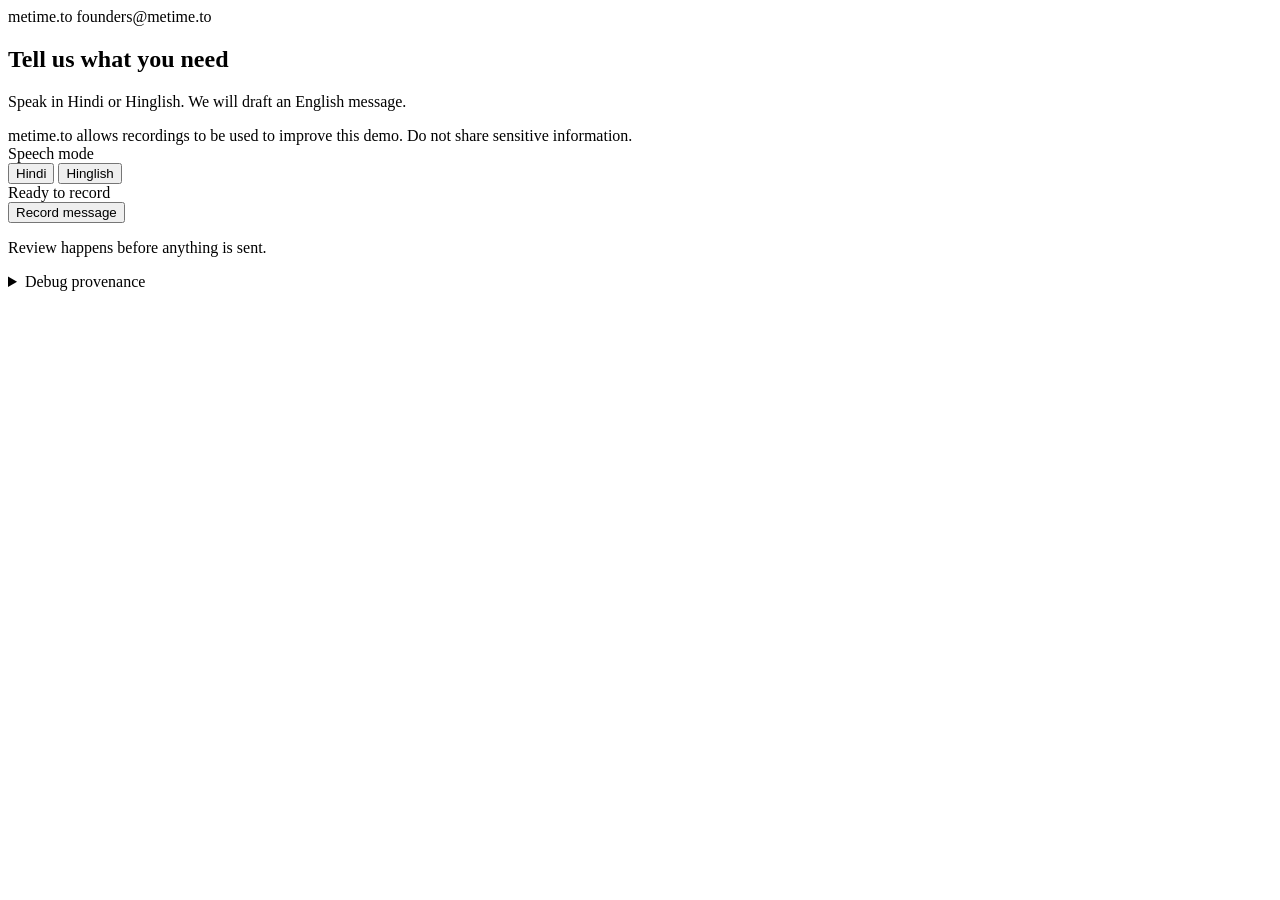
==== product/5-idea-voice-contact-widget/v1/space/index.html @ bb6b19b5 "feat: publish Codex-built hackathon submission - init - by Codex" ====
<!doctype html>
<html lang="en">
  <head>
    <meta charset="utf-8" />
    <meta name="viewport" content="width=device-width, initial-scale=1" />
    <title>Voice Reach V1</title>
    <link rel="stylesheet" href="/static/widget.css" />
  </head>
  <body>
    <main class="page-shell">
      <section class="widget-shell" aria-labelledby="widget-heading">
        <div class="widget-topline">
          <span class="brand-pill" id="brand-name">metime.to</span>
          <span class="destination" id="contact-email">founders@metime.to</span>
        </div>

        <header class="widget-header">
          <h1 id="widget-heading">Tell us what you need</h1>
          <p id="widget-subheading">Speak in Hindi or Hinglish. We will draft an English message.</p>
        </header>

        <section class="notice" id="eval-notice" aria-live="polite">
          metime.to allows recordings to be used to improve this demo. Do not share sensitive information.
        </section>

        <section class="control-block" aria-label="Speech mode">
          <div class="field-label">Speech mode</div>
          <div class="segmented" role="radiogroup" aria-label="Speech mode">
            <button class="segment" type="button" role="radio" aria-checked="false" data-mode="hindi">Hindi</button>
            <button class="segment is-selected" type="button" role="radio" aria-checked="true" data-mode="hinglish">Hinglish</button>
          </div>
        </section>

        <section class="recorder-panel" aria-live="polite">
          <div class="status-row">
            <span class="status-dot" aria-hidden="true"></span>
            <span id="state-label">Ready to record</span>
          </div>
          <div class="meter" aria-hidden="true">
            <span></span>
            <span></span>
            <span></span>
            <span></span>
            <span></span>
          </div>
          <button class="record-button" id="record-button" type="button">Record message</button>
          <p class="helper-copy" id="helper-copy">Review happens before anything is sent.</p>
        </section>

        <section class="processing-panel" id="processing-panel" hidden>
          <ol class="progress-list">
            <li data-step="prepare">Preparing your recording</li>
            <li data-step="listen">Listening to your message</li>
            <li data-step="draft">Drafting your English message</li>
          </ol>
        </section>

        <section class="review-panel" id="review-panel" hidden>
          <div class="review-head">
            <h2>Review your English message</h2>
            <p>Please review before sending. Some details may be missing.</p>
          </div>
          <textarea id="message-editor" rows="8" aria-label="Editable English message"></textarea>
          <div class="action-row">
            <button class="primary" id="send-button" type="button">Send message</button>
            <button class="secondary" id="record-again-button" type="button">Record again</button>
          </div>
          <details class="transcript-details">
            <summary>Show transcript</summary>
            <p id="transcript-output"></p>
          </details>
        </section>

        <section class="terminal-panel" id="terminal-panel" hidden>
          <h2 id="terminal-title">Message sent.</h2>
          <p id="terminal-copy">Thanks. The team will get back to you.</p>
          <button class="secondary" id="new-message-button" type="button">Send another message</button>
        </section>

        <section class="error-panel" id="error-panel" hidden>
          <h2 id="error-title">Could not continue</h2>
          <p id="error-copy"></p>
          <div class="action-row">
            <button class="primary" id="retry-button" type="button">Try again</button>
            <button class="secondary" id="copy-button" type="button" hidden>Copy message</button>
          </div>
        </section>

        <details class="debug-details" id="debug-details">
          <summary>Debug provenance</summary>
          <pre id="debug-output">{}</pre>
          <div class="debug-actions" aria-label="State test controls">
            <button type="button" data-simulate="mic-denied">Mic denied</button>
            <button type="button" data-simulate="empty-audio">Empty audio</button>
            <button type="button" data-simulate="asr-failure">ASR failure</button>
            <button type="button" data-simulate="text-failure">Text failure</button>
            <button type="button" data-simulate="send-failure">Send failure</button>
          </div>
        </details>
      </section>
    </main>
    <script src="/static/widget.js" defer></script>
  </body>
</html>
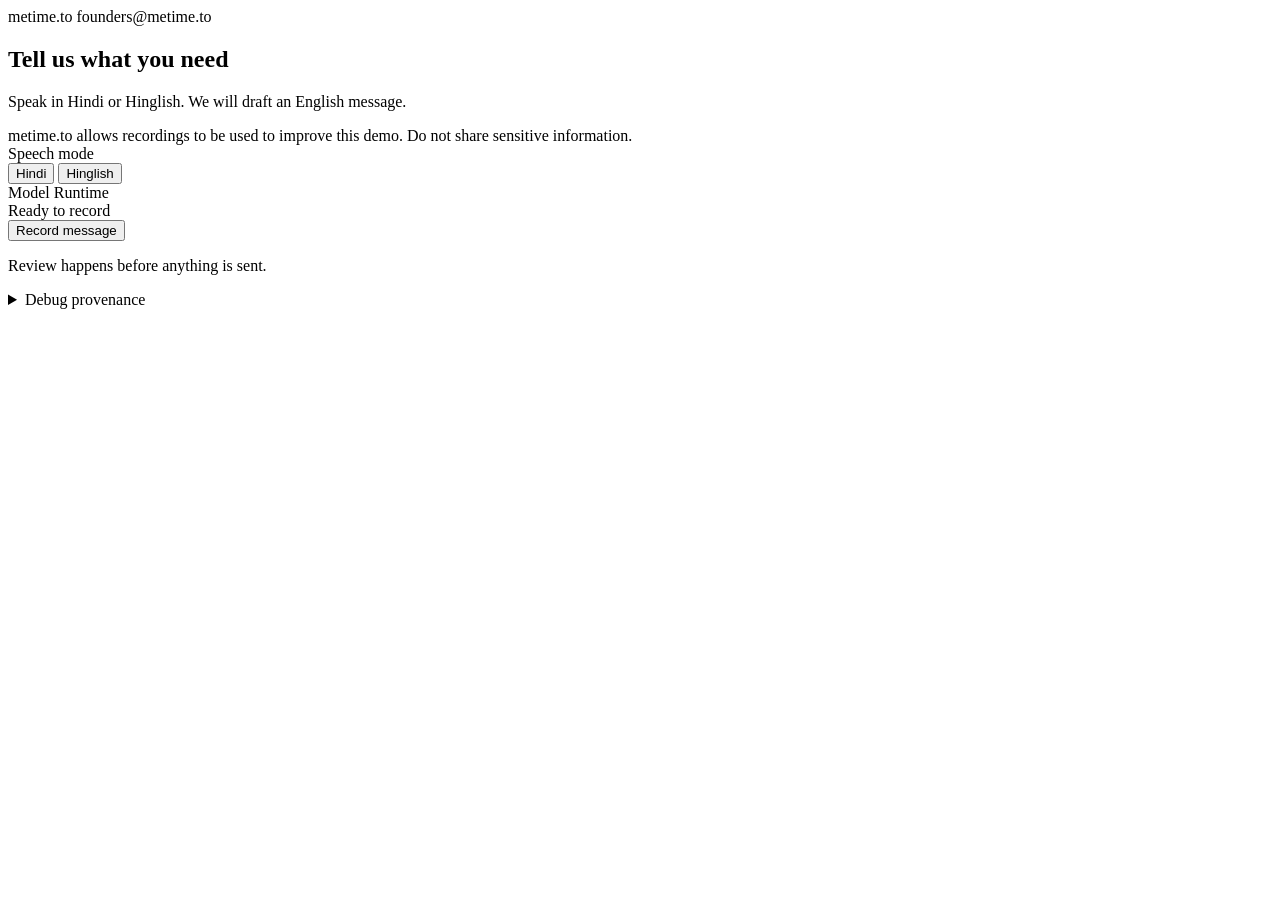
==== commit d7ef9dbe: "Refresh active idea public package -Codex" ====
--- a/product/5-idea-voice-contact-widget/v1/space/index.html
+++ b/product/5-idea-voice-contact-widget/v1/space/index.html
@@ -29,6 +29,11 @@
             <button class="segment" type="button" role="radio" aria-checked="false" data-mode="hindi">Hindi</button>
             <button class="segment is-selected" type="button" role="radio" aria-checked="true" data-mode="hinglish">Hinglish</button>
           </div>
+        </section>
+
+        <section class="control-block" aria-label="Model Runtime">
+          <div class="field-label">Model Runtime</div>
+          <div class="segmented runtime-segmented" id="runtime-segmented" role="radiogroup" aria-label="Model Runtime"></div>
         </section>
 
         <section class="recorder-panel" aria-live="polite">
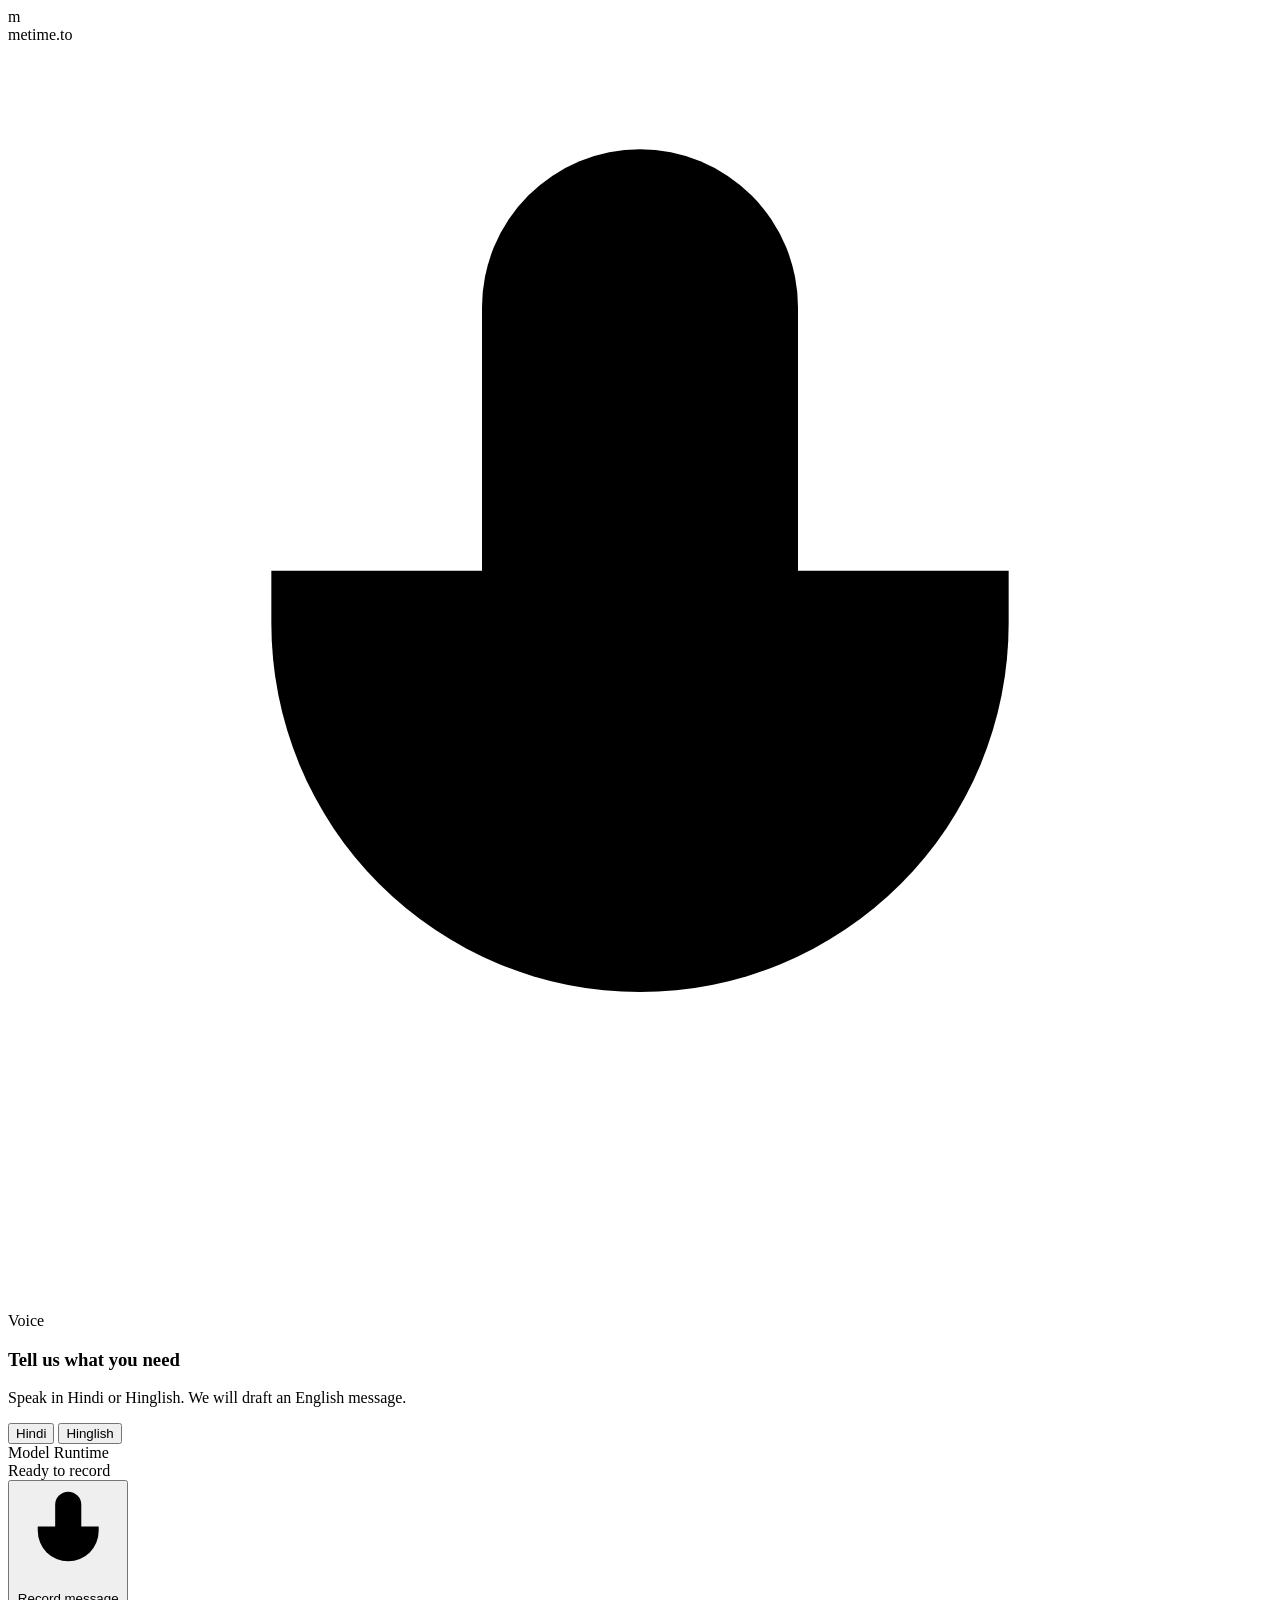
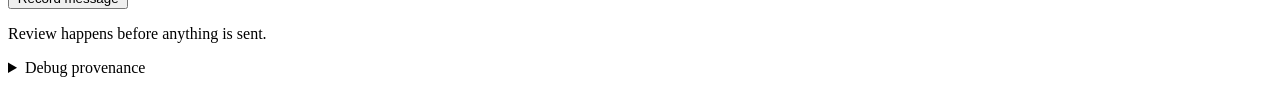
==== commit 2264f561: "added files before final submission - Codex behalf of @cu" ====
--- a/product/5-idea-voice-contact-widget/v1/space/index.html
+++ b/product/5-idea-voice-contact-widget/v1/space/index.html
@@ -4,96 +4,228 @@
     <meta charset="utf-8" />
     <meta name="viewport" content="width=device-width, initial-scale=1" />
     <title>Voice Reach V1</title>
+    <link rel="preconnect" href="https://fonts.googleapis.com" />
+    <link rel="preconnect" href="https://fonts.gstatic.com" crossorigin />
+    <link
+      href="https://fonts.googleapis.com/css2?family=Bricolage+Grotesque:opsz,wght@12..96,500;12..96,600;12..96,700&family=Hanken+Grotesk:wght@400;500;600;700&family=Noto+Sans+Devanagari:wght@400;500;600&display=swap"
+      rel="stylesheet"
+    />
     <link rel="stylesheet" href="/static/widget.css" />
   </head>
   <body>
     <main class="page-shell">
-      <section class="widget-shell" aria-labelledby="widget-heading">
-        <div class="widget-topline">
-          <span class="brand-pill" id="brand-name">metime.to</span>
-          <span class="destination" id="contact-email">founders@metime.to</span>
-        </div>
-
-        <header class="widget-header">
+      <section class="voice-widget" aria-labelledby="widget-heading">
+        <header class="brand-header">
+          <div class="brand-mark" aria-hidden="true">m</div>
+          <div class="brand-copy">
+            <span class="brand-name" id="brand-name">metime.to</span>
+          </div>
+          <span class="voice-pill" aria-label="Voice contact widget">
+            <svg aria-hidden="true" viewBox="0 0 24 24">
+              <rect x="9" y="2" width="6" height="12" rx="3"></rect>
+              <path d="M5 10v1a7 7 0 0 0 14 0v-1"></path>
+              <line x1="12" y1="19" x2="12" y2="22"></line>
+            </svg>
+            <span id="runtime-pill-label">Voice</span>
+          </span>
+        </header>
+
+        <section class="panel compose-panel" id="compose-panel">
           <h1 id="widget-heading">Tell us what you need</h1>
           <p id="widget-subheading">Speak in Hindi or Hinglish. We will draft an English message.</p>
-        </header>
-
-        <section class="notice" id="eval-notice" aria-live="polite">
-          metime.to allows recordings to be used to improve this demo. Do not share sensitive information.
-        </section>
-
-        <section class="control-block" aria-label="Speech mode">
-          <div class="field-label">Speech mode</div>
-          <div class="segmented" role="radiogroup" aria-label="Speech mode">
-            <button class="segment" type="button" role="radio" aria-checked="false" data-mode="hindi">Hindi</button>
-            <button class="segment is-selected" type="button" role="radio" aria-checked="true" data-mode="hinglish">Hinglish</button>
-          </div>
-        </section>
-
-        <section class="control-block" aria-label="Model Runtime">
-          <div class="field-label">Model Runtime</div>
-          <div class="segmented runtime-segmented" id="runtime-segmented" role="radiogroup" aria-label="Model Runtime"></div>
-        </section>
-
-        <section class="recorder-panel" aria-live="polite">
-          <div class="status-row">
+
+          <div class="mode-switch" role="radiogroup" aria-label="Speech mode">
+            <button class="mode-button" type="button" role="radio" data-mode="hindi" aria-checked="false">Hindi</button>
+            <button class="mode-button is-selected" type="button" role="radio" data-mode="hinglish" aria-checked="true">Hinglish</button>
+          </div>
+
+          <div class="runtime-block">
+            <div class="runtime-label">Model Runtime</div>
+            <div class="runtime-switch" id="runtime-switch" role="radiogroup" aria-label="Model Runtime"></div>
+          </div>
+
+          <div class="ready-status" aria-live="polite">
             <span class="status-dot" aria-hidden="true"></span>
             <span id="state-label">Ready to record</span>
           </div>
-          <div class="meter" aria-hidden="true">
+
+          <button class="primary-button record-button" id="record-button" type="button">
+            <svg aria-hidden="true" viewBox="0 0 24 24">
+              <rect x="9" y="2" width="6" height="12" rx="3"></rect>
+              <path d="M5 10v1a7 7 0 0 0 14 0v-1"></path>
+              <line x1="12" y1="19" x2="12" y2="22"></line>
+            </svg>
+            <span>Record message</span>
+          </button>
+          <p class="disabled-reason" id="record-disabled-reason" hidden></p>
+          <p class="helper-copy" id="helper-copy">Review happens before anything is sent.</p>
+        </section>
+
+        <section class="panel centered-panel" id="mic-panel" hidden>
+          <div class="spinner-orb" aria-hidden="true">
+            <span></span>
+            <div>
+              <svg viewBox="0 0 24 24">
+                <rect x="9" y="2" width="6" height="12" rx="3"></rect>
+                <path d="M5 10v1a7 7 0 0 0 14 0v-1"></path>
+                <line x1="12" y1="19" x2="12" y2="22"></line>
+              </svg>
+            </div>
+          </div>
+          <h2>Waiting for microphone permission</h2>
+          <p>Your browser will ask for microphone access.</p>
+          <button class="primary-button is-disabled" type="button" disabled>Record message</button>
+        </section>
+
+        <section class="panel centered-panel recording-panel" id="recording-panel" hidden>
+          <div class="recording-orb" aria-hidden="true">
             <span></span>
             <span></span>
-            <span></span>
-            <span></span>
-            <span></span>
-          </div>
-          <button class="record-button" id="record-button" type="button">Record message</button>
-          <p class="helper-copy" id="helper-copy">Review happens before anything is sent.</p>
-        </section>
-
-        <section class="processing-panel" id="processing-panel" hidden>
-          <ol class="progress-list">
+            <div>
+              <svg viewBox="0 0 24 24">
+                <rect x="9" y="2" width="6" height="12" rx="3"></rect>
+                <path d="M5 10v1a7 7 0 0 0 14 0v-1"></path>
+                <line x1="12" y1="19" x2="12" y2="22"></line>
+              </svg>
+            </div>
+          </div>
+          <div class="recording-label">
+            <span aria-hidden="true"></span>
+            <strong>Recording</strong>
+          </div>
+          <div class="waveform" aria-hidden="true" id="waveform"></div>
+          <p>Speak naturally. Stop when you are done.</p>
+          <button class="stop-button" id="stop-button" type="button">
+            <span aria-hidden="true"></span>
+            Stop recording
+          </button>
+        </section>
+
+        <section class="panel processing-panel" id="processing-panel" hidden>
+          <div class="processing-title">
+            <span aria-hidden="true"></span>
+            <strong>Processing your message</strong>
+          </div>
+          <p>We are preparing a draft for review.</p>
+          <ol class="progress-list" aria-label="Processing progress">
             <li data-step="prepare">Preparing your recording</li>
             <li data-step="listen">Listening to your message</li>
             <li data-step="draft">Drafting your English message</li>
           </ol>
         </section>
 
-        <section class="review-panel" id="review-panel" hidden>
-          <div class="review-head">
+        <section class="panel review-panel" id="review-panel" hidden>
+          <div class="review-head" id="review-head">
             <h2>Review your English message</h2>
             <p>Please review before sending. Some details may be missing.</p>
           </div>
-          <textarea id="message-editor" rows="8" aria-label="Editable English message"></textarea>
-          <div class="action-row">
-            <button class="primary" id="send-button" type="button">Send message</button>
-            <button class="secondary" id="record-again-button" type="button">Record again</button>
-          </div>
-          <details class="transcript-details">
-            <summary>Show transcript</summary>
+
+          <aside class="inline-error" id="send-error-banner" hidden>
+            <svg aria-hidden="true" viewBox="0 0 24 24">
+              <circle cx="12" cy="12" r="9"></circle>
+              <line x1="12" y1="8" x2="12" y2="12.5"></line>
+              <line x1="12" y1="16" x2="12" y2="16"></line>
+            </svg>
+            <span>
+              <strong>Could not send. Your message is still here.</strong>
+              <small>Retry send or copy your message.</small>
+            </span>
+          </aside>
+
+          <label class="textarea-label" for="message-editor">
+            <span>English message</span>
+            <small>editable</small>
+          </label>
+          <textarea id="message-editor" rows="6" aria-label="Editable English message"></textarea>
+
+          <button class="text-button" id="transcript-toggle" type="button" aria-expanded="false">
+            <svg aria-hidden="true" viewBox="0 0 24 24">
+              <polyline points="6 9 12 15 18 9"></polyline>
+            </svg>
+            <span>Show transcript</span>
+          </button>
+          <div class="transcript-box" id="transcript-box" hidden>
+            <span class="transcript-pill" id="transcript-mode">Hinglish transcript</span>
             <p id="transcript-output"></p>
-          </details>
-        </section>
-
-        <section class="terminal-panel" id="terminal-panel" hidden>
+          </div>
+
+          <div class="action-stack" id="review-actions">
+            <button class="primary-button" id="send-button" type="button">
+              <svg aria-hidden="true" viewBox="0 0 24 24">
+                <path d="M22 2 11 13"></path>
+                <path d="M22 2 15 22l-4-9-9-4 20-7z"></path>
+              </svg>
+              Send message
+            </button>
+            <button class="secondary-button" id="record-again-button" type="button">Record again</button>
+          </div>
+
+          <div class="action-stack" id="sending-actions" hidden>
+            <button class="primary-button is-busy" type="button" disabled>
+              <span aria-hidden="true"></span>
+              Sending
+            </button>
+            <p class="helper-copy">Saving your message.</p>
+          </div>
+
+          <div class="split-actions" id="send-failure-actions" hidden>
+            <button class="primary-button" id="retry-send-button" type="button">Try again</button>
+            <button class="secondary-button" id="copy-button" type="button">Copy message</button>
+          </div>
+          <p class="copy-confirmation" id="copy-confirmation" hidden>Message copied to clipboard.</p>
+        </section>
+
+        <section class="panel centered-panel success-panel" id="success-panel" hidden>
+          <div class="success-mark" aria-hidden="true">
+            <svg viewBox="0 0 24 24">
+              <polyline points="20 6 9 17 4 12"></polyline>
+            </svg>
+          </div>
           <h2 id="terminal-title">Message sent.</h2>
           <p id="terminal-copy">Thanks. The team will get back to you.</p>
-          <button class="secondary" id="new-message-button" type="button">Send another message</button>
-        </section>
-
-        <section class="error-panel" id="error-panel" hidden>
+          <span class="ledger-pill">
+            <span aria-hidden="true"></span>
+            Saved · demo ledger
+          </span>
+          <button class="secondary-button" id="new-message-button" type="button">Send another message</button>
+        </section>
+
+        <section class="panel centered-panel simple-error-panel" id="simple-error-panel" hidden>
+          <div class="error-mark" id="simple-error-icon" aria-hidden="true"></div>
           <h2 id="error-title">Could not continue</h2>
           <p id="error-copy"></p>
-          <div class="action-row">
-            <button class="primary" id="retry-button" type="button">Try again</button>
-            <button class="secondary" id="copy-button" type="button" hidden>Copy message</button>
-          </div>
+          <button class="primary-button" id="retry-button" type="button">Try again</button>
+        </section>
+
+        <section class="panel draft-error-panel" id="draft-error-panel" hidden>
+          <aside class="inline-error">
+            <svg aria-hidden="true" viewBox="0 0 24 24">
+              <circle cx="12" cy="12" r="9"></circle>
+              <line x1="12" y1="8" x2="12" y2="12.5"></line>
+              <line x1="12" y1="16" x2="12" y2="16"></line>
+            </svg>
+            <span>
+              <strong>We got the transcript but could not draft the message.</strong>
+              <small>Your words were captured. Retry the draft or record again.</small>
+            </span>
+          </aside>
+          <div class="transcript-box is-open">
+            <span class="transcript-pill" id="draft-transcript-mode">Hinglish transcript</span>
+            <button class="text-button compact" id="copy-transcript-button" type="button">Copy</button>
+            <p id="draft-transcript-output"></p>
+          </div>
+          <div class="split-actions">
+            <button class="primary-button" id="retry-draft-button" type="button">Retry draft</button>
+            <button class="secondary-button" id="draft-record-again-button" type="button">Record again</button>
+          </div>
+          <p class="copy-confirmation" id="transcript-copy-confirmation" hidden>Transcript copied to clipboard.</p>
         </section>
 
         <details class="debug-details" id="debug-details">
-          <summary>Debug provenance</summary>
-          <pre id="debug-output">{}</pre>
+          <summary>
+            <span>Debug provenance</span>
+          </summary>
+          <dl class="debug-grid" id="debug-grid"></dl>
           <div class="debug-actions" aria-label="State test controls">
             <button type="button" data-simulate="mic-denied">Mic denied</button>
             <button type="button" data-simulate="empty-audio">Empty audio</button>
